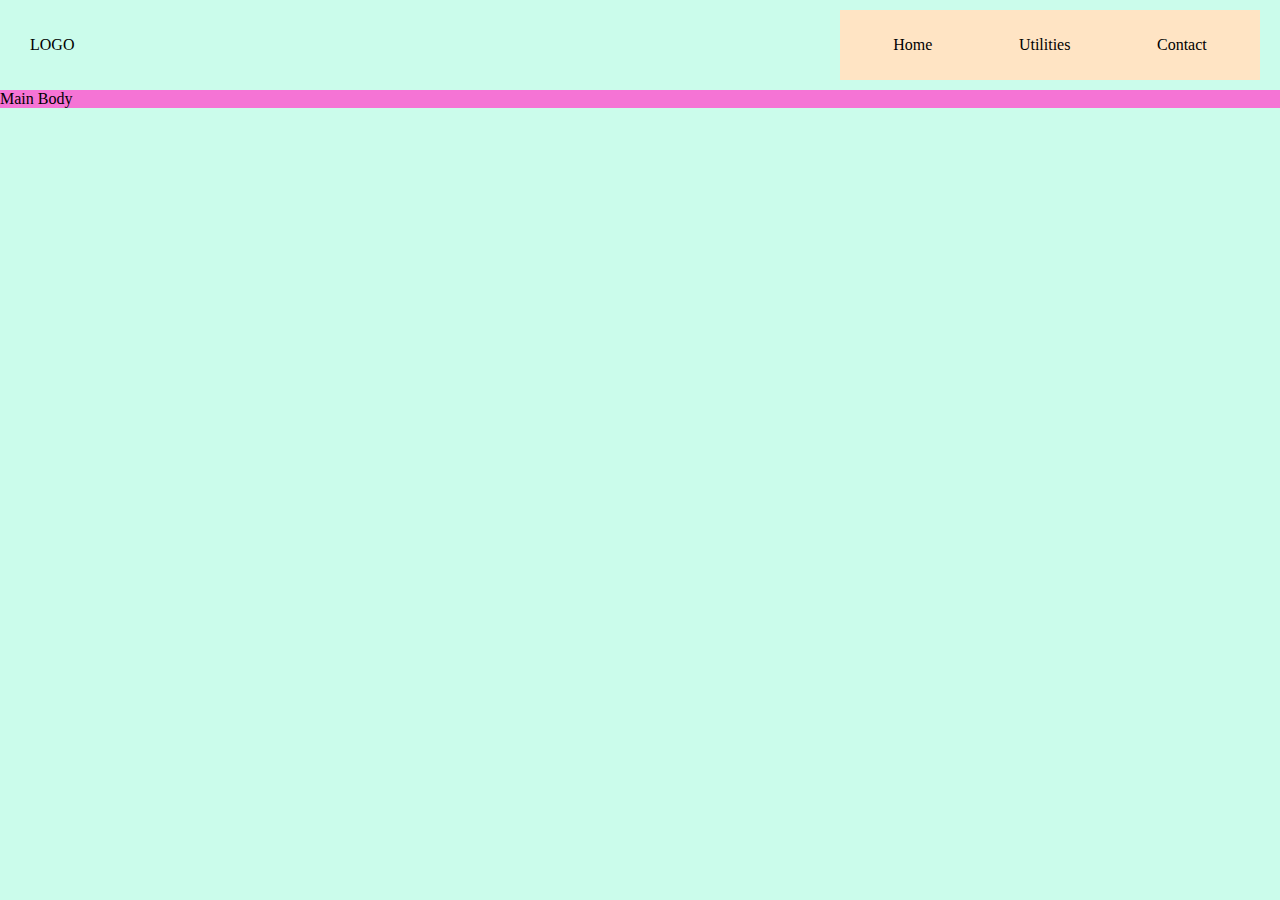
==== index.html @ b3857d57 "Merge branch 'master' of https://github.com/Sarman5432/SM-Toolkit into mahdi-1" ====
<!DOCTYPE html>
<html lang="en">
<head>
  <meta charset="UTF-8">
  <meta name="viewport" content="width=device-width, initial-scale=1.0">
  <link rel="stylesheet" href='css/main.css'/>
  <title>App</title>
</head>
<body>
  <header>
    <div id='top-logo'>
      <p>LOGO</p>
    </div>
    <nav>
      <div id='top-nav'>
        <p>Home</p>
        <p>Utilities</p>  <!--Make this a dropdown later-->
        <p>Contact</p>
      </div>
    </nav>
  </header>
  <section id='main-screen'>
    Main Body
  </section>
  <!-- <footer>
    Footer
  </footer> -->
</body>
</html>
---- css/main.css ----
/** CSS **/
html body{
  background-color: rgb(203, 252, 235);
  margin: 0;
  padding: 0;
}

header{
  display: flex;
  margin: 10px 20px 10px 20px;
}

header nav{
  background-color: bisque;
  padding: 10px;
  flex-grow: 3;
  max-width: 400px;
}

#top-nav{
  display: flex;
  justify-content: space-around;
}

#top-nav p{
 
}

#top-logo{
  padding: 10px;
  flex-grow: 2;
}


section{
  background-color: rgb(245, 116, 213);
}

footer{
  background-color: coral;
}
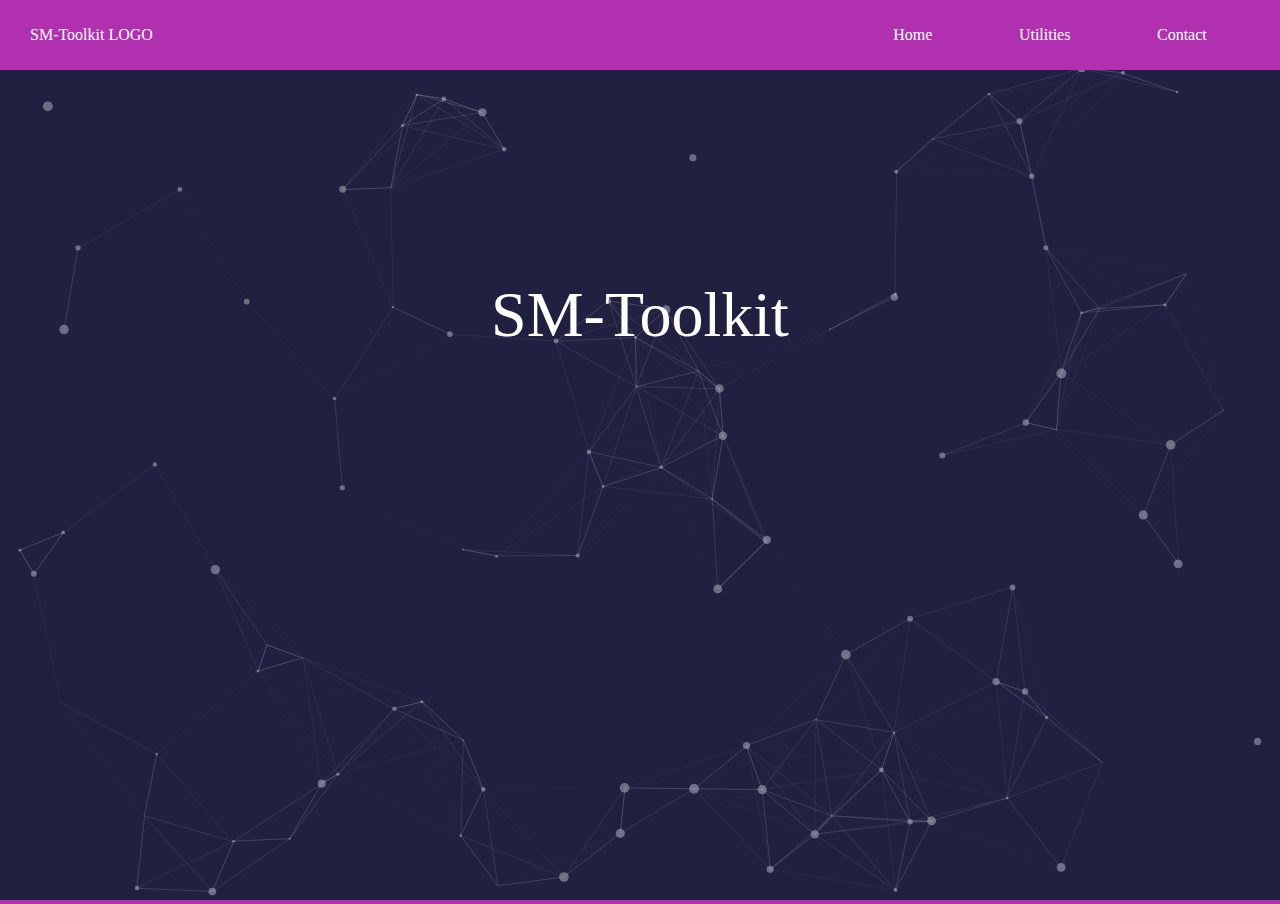
==== commit 82a5e050: "style changes" ====
--- a/index.html
+++ b/index.html
@@ -4,12 +4,12 @@
   <meta charset="UTF-8">
   <meta name="viewport" content="width=device-width, initial-scale=1.0">
   <link rel="stylesheet" href='css/main.css'/>
-  <title>App</title>
+  <title>Document</title>
 </head>
 <body>
   <header>
     <div id='top-logo'>
-      <p>LOGO</p>
+      <p>SM-Toolkit LOGO</p>
     </div>
     <nav>
       <div id='top-nav'>
@@ -19,11 +19,16 @@
       </div>
     </nav>
   </header>
-  <section id='main-screen'>
-    Main Body
-  </section>
-  <!-- <footer>
-    Footer
-  </footer> -->
+  <div id='main-screen'>
+    <div id="particles-js"></div>
+    <div class="page-wrap">
+      <p id='main-title'>SM-Toolkit</p>
+      <div id='searchbar'></div>
+    </div>
+  </div>
+
+  <!--Scripts-->
+  <script src="js/particle/particle.js"></script>
+  <script src="js/particle/app.js"></script>
 </body>
 </html>--- a/css/main.css
+++ b/css/main.css
@@ -1,17 +1,17 @@
-/** CSS **/
-html body{
-  background-color: rgb(203, 252, 235);
+html, body{
+  height: 100%;
   margin: 0;
   padding: 0;
+  background-color: #b030b0;
 }
 
 header{
   display: flex;
-  margin: 10px 20px 10px 20px;
+  margin: 0px 20px 0px 20px;
+  color: white;
 }
 
 header nav{
-  background-color: bisque;
   padding: 10px;
   flex-grow: 3;
   max-width: 400px;
@@ -23,7 +23,7 @@
 }
 
 #top-nav p{
- 
+  
 }
 
 #top-logo{
@@ -31,13 +31,32 @@
   flex-grow: 2;
 }
 
-
-section{
-  background-color: rgb(245, 116, 213);
+#main-screen{
+  background-color: #202040;
+  height: calc(100% - 70px);
 }
 
-footer{
-  background-color: coral;
+#main-title{
+  position: absolute;
+  margin: 0;
+  padding: 20px;
+  color: white;
+  font-size: 64px;
+  top: 35%;
+  left: 50%;
+  transform: translate(-50%, -50%);
+}
+
+#particles-js{
+  width: 100%;
+  height: calc(100% - 70px);
+  position: absolute;
+  opacity: 0.7;
+}
+
+#page-wrap{
+  padding: 0 15% 0 15%;
+  position: relative;
 }
 
 
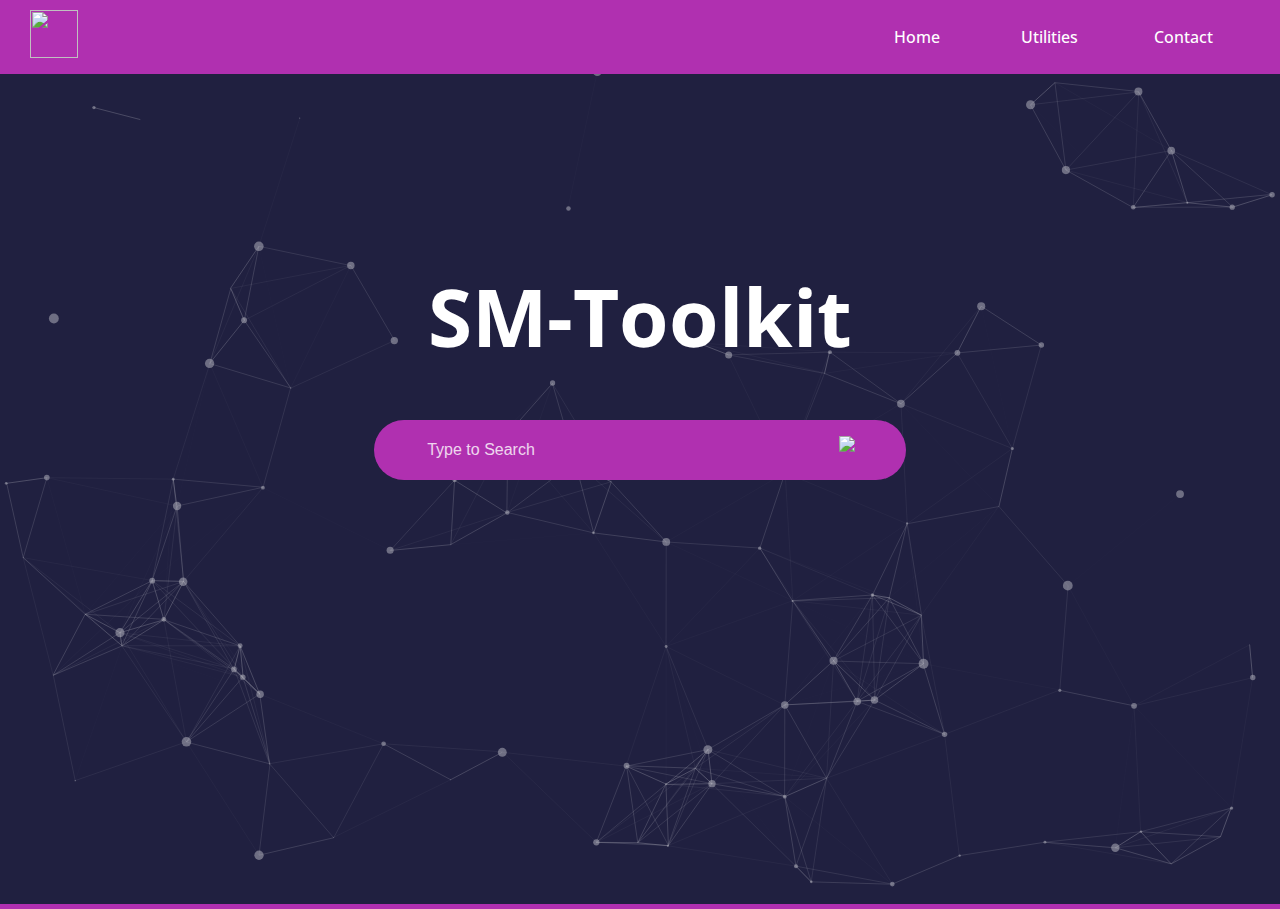
==== commit 6344bafd: "nav-style-changes" ====
--- a/index.html
+++ b/index.html
@@ -4,18 +4,19 @@
   <meta charset="UTF-8">
   <meta name="viewport" content="width=device-width, initial-scale=1.0">
   <link rel="stylesheet" href='css/main.css'/>
+  <link href="https://fonts.googleapis.com/css2?family=Open+Sans:wght@300;400;600;700;800&display=swap" rel="stylesheet">
   <title>Document</title>
 </head>
 <body>
   <header>
-    <div id='top-logo'>
-      <p>SM-Toolkit LOGO</p>
-    </div>
+    <a id='top-logo'>
+      <img id="logo" src="public/icons/logo.png"/>
+    </a>
     <nav>
       <div id='top-nav'>
-        <p>Home</p>
-        <p>Utilities</p>  <!--Make this a dropdown later-->
-        <p>Contact</p>
+        <a href="" class="nav-link"><p>Home</p></a>
+        <a href="" class="nav-link"><p>Utilities</p></a>  <!--Make this a dropdown later-->
+        <a href="" class="nav-link"><p>Contact</p></a>
       </div>
     </nav>
   </header>
@@ -23,7 +24,12 @@
     <div id="particles-js"></div>
     <div class="page-wrap">
       <p id='main-title'>SM-Toolkit</p>
-      <div id='searchbar'></div>
+      <div id='searchbar'>
+        <input class='search-text' type="text" name="" placeholder="Type to Search"/>
+        <a class="search-btn" href='#'>
+          <img src='public/icons/search.svg'/>
+        </a>
+      </div>
     </div>
   </div>
 
--- a/css/main.css
+++ b/css/main.css
@@ -3,6 +3,9 @@
   margin: 0;
   padding: 0;
   background-color: #b030b0;
+  font-family: 'Open Sans', sans-serif;
+  font-weight: 500;
+  font-size: 16px;
 }
 
 header{
@@ -26,9 +29,26 @@
   
 }
 
+.nav-link{
+  color: white;
+  text-decoration: none;
+  width: 100%;
+  height: 100%;
+  text-align: center;
+}
+
+.nav-link:hover{
+  background-color:#202040;
+}
+
 #top-logo{
   padding: 10px;
   flex-grow: 2;
+}
+
+#logo{
+  height: 3rem;
+  width: 3rem;
 }
 
 #main-screen{
@@ -41,10 +61,50 @@
   margin: 0;
   padding: 20px;
   color: white;
-  font-size: 64px;
+  font-size: 5rem;
+  font-family: 'Open Sans', sans-serif;
+  font-weight: 700;
   top: 35%;
   left: 50%;
   transform: translate(-50%, -50%);
+}
+
+#searchbar{
+  background-color: #b030b0;
+  position: absolute;
+  top: 50%;
+  left: 50%;
+  transform: translate(-50%, -50%);
+  border-radius: 40px;
+  width: 40%;
+  height: 40px;
+  padding: 10px;
+  display: flex;
+  justify-content: center;
+}
+
+.search-btn{
+  float: right;
+  height: 40px;
+  justify-content: center;
+  padding-top: 5px;
+}
+
+.search-text{
+  border: none;
+  background-color: transparent;
+  outline: none;
+  transition: 0.4s;
+  line-height: 40px;
+  width: 80%;
+  color: white;
+  font-size: 16px;
+}
+
+.search-text::placeholder{
+  color: white;
+  opacity: 0.8;
+  font-size: 16px;
 }
 
 #particles-js{
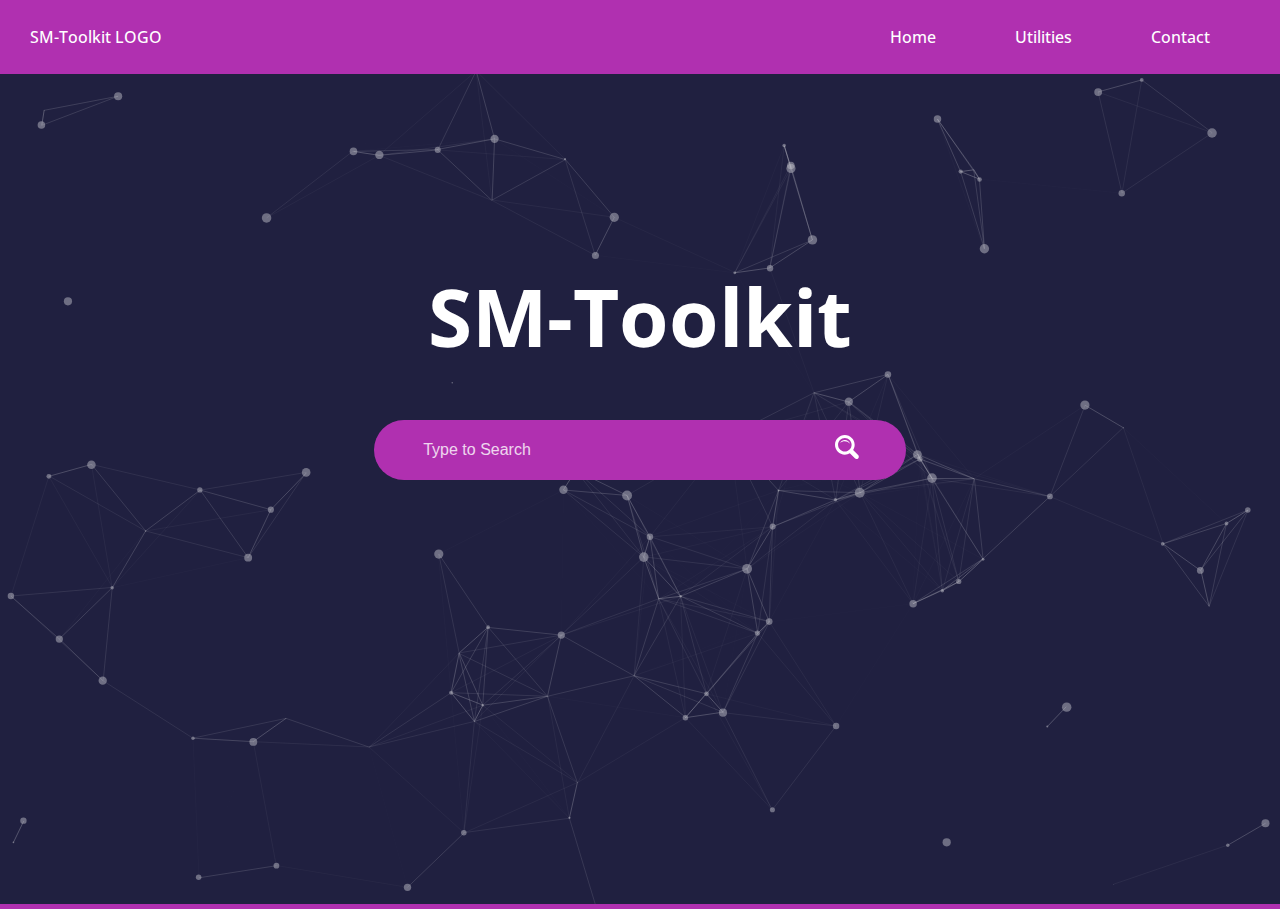
==== commit 02d73766: "nav-style-changes" ====
--- a/index.html
+++ b/index.html
@@ -9,14 +9,14 @@
 </head>
 <body>
   <header>
-    <a id='top-logo'>
-      <img id="logo" src="public/icons/logo.png"/>
-    </a>
+    <div id='top-logo'>
+      <p>SM-Toolkit LOGO</p>
+    </div>
     <nav>
       <div id='top-nav'>
-        <a href="" class="nav-link"><p>Home</p></a>
-        <a href="" class="nav-link"><p>Utilities</p></a>  <!--Make this a dropdown later-->
-        <a href="" class="nav-link"><p>Contact</p></a>
+        <p>Home</p>
+        <p>Utilities</p>  <!--Make this a dropdown later-->
+        <p>Contact</p>
       </div>
     </nav>
   </header>
@@ -27,7 +27,7 @@
       <div id='searchbar'>
         <input class='search-text' type="text" name="" placeholder="Type to Search"/>
         <a class="search-btn" href='#'>
-          <img src='public/icons/search.svg'/>
+          <img src='/public/icons/search.svg'/>
         </a>
       </div>
     </div>
--- a/css/main.css
+++ b/css/main.css
@@ -29,26 +29,9 @@
   
 }
 
-.nav-link{
-  color: white;
-  text-decoration: none;
-  width: 100%;
-  height: 100%;
-  text-align: center;
-}
-
-.nav-link:hover{
-  background-color:#202040;
-}
-
 #top-logo{
   padding: 10px;
   flex-grow: 2;
-}
-
-#logo{
-  height: 3rem;
-  width: 3rem;
 }
 
 #main-screen{
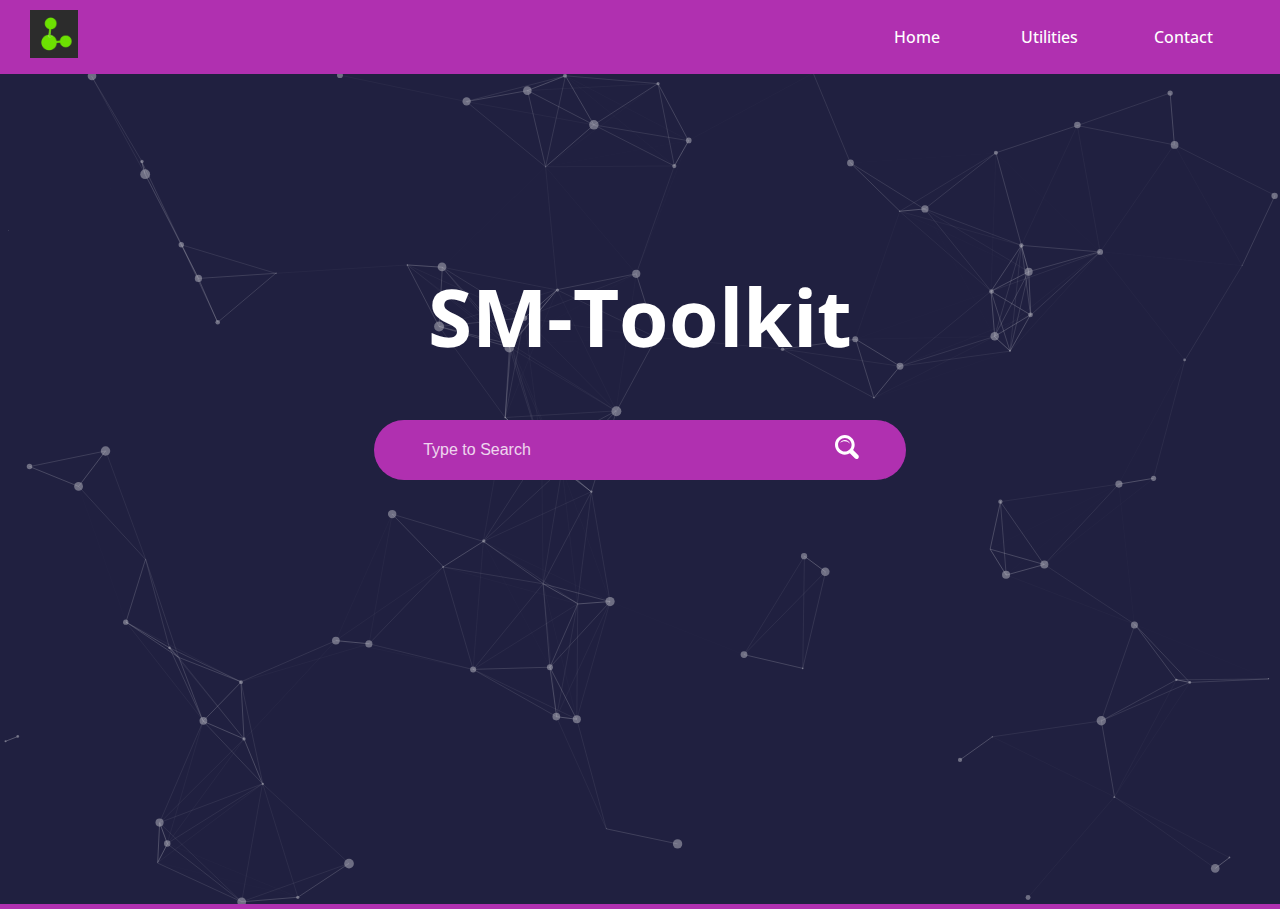
==== commit f432d414: "Merge pull request #4 from Sarman5432/mahdi-1" ====
--- a/index.html
+++ b/index.html
@@ -9,14 +9,14 @@
 </head>
 <body>
   <header>
-    <div id='top-logo'>
-      <p>SM-Toolkit LOGO</p>
-    </div>
+    <a id='top-logo'>
+      <img id="logo" src="public/icons/logo.png"/>
+    </a>
     <nav>
       <div id='top-nav'>
-        <p>Home</p>
-        <p>Utilities</p>  <!--Make this a dropdown later-->
-        <p>Contact</p>
+        <a href="" class="nav-link"><p>Home</p></a>
+        <a href="" class="nav-link"><p>Utilities</p></a>  <!--Make this a dropdown later-->
+        <a href="" class="nav-link"><p>Contact</p></a>
       </div>
     </nav>
   </header>
@@ -27,7 +27,7 @@
       <div id='searchbar'>
         <input class='search-text' type="text" name="" placeholder="Type to Search"/>
         <a class="search-btn" href='#'>
-          <img src='/public/icons/search.svg'/>
+          <img src='public/icons/search.svg'/>
         </a>
       </div>
     </div>
--- a/css/main.css
+++ b/css/main.css
@@ -29,9 +29,26 @@
   
 }
 
+.nav-link{
+  color: white;
+  text-decoration: none;
+  width: 100%;
+  height: 100%;
+  text-align: center;
+}
+
+.nav-link:hover{
+  background-color:#202040;
+}
+
 #top-logo{
   padding: 10px;
   flex-grow: 2;
+}
+
+#logo{
+  height: 3rem;
+  width: 3rem;
 }
 
 #main-screen{
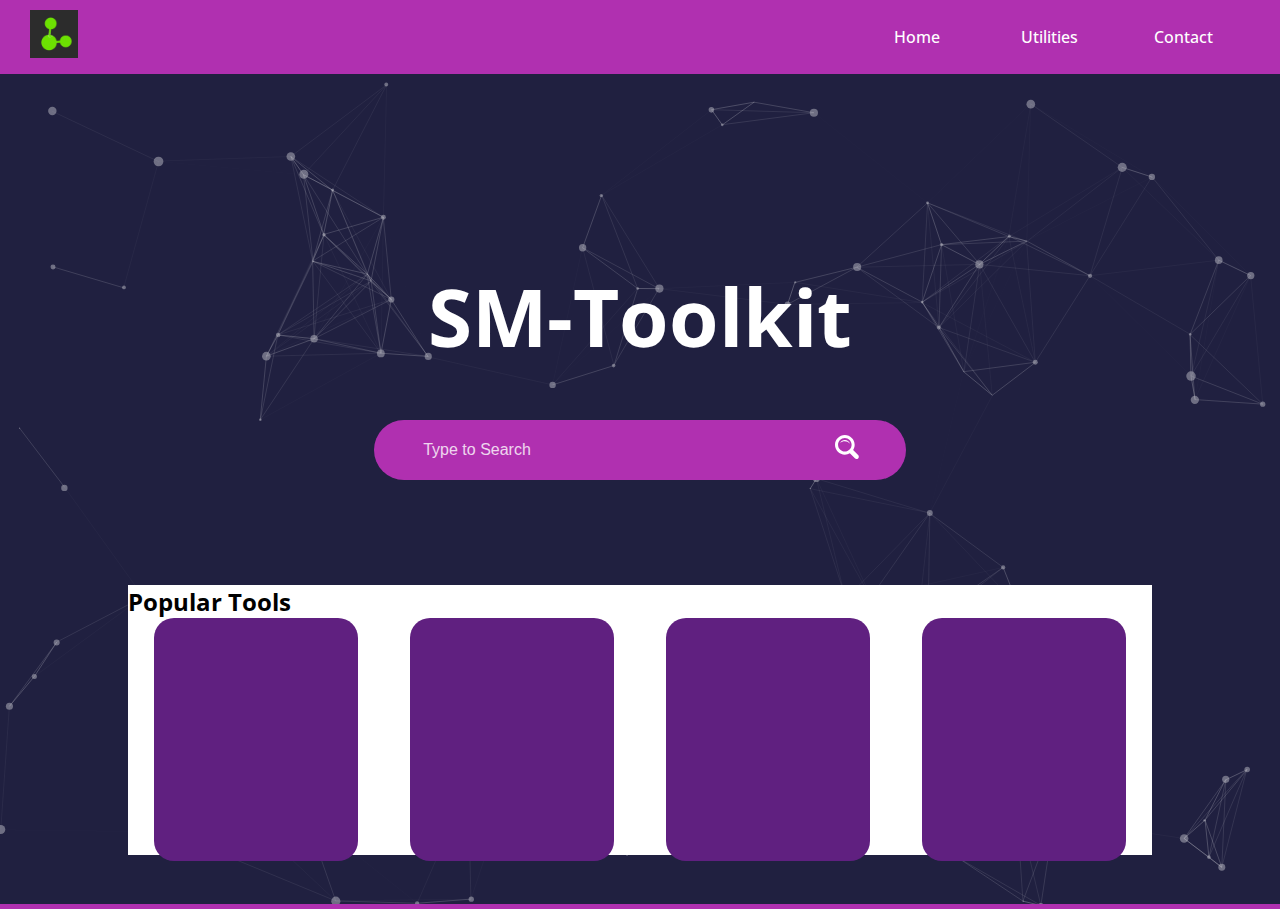
==== commit 6865d52a: "Merge branch 'master' of https://github.com/Sarman5432/SM-Toolkit into navigation" ====
--- a/index.html
+++ b/index.html
@@ -30,6 +30,17 @@
           <img src='public/icons/search.svg'/>
         </a>
       </div>
+
+      <!--Popular Tools-->
+      <div id='popular-tools'>
+        <p>Popular Tools</p>
+        <div class="pt-container">
+          <div></div>
+          <div></div>
+          <div></div>
+          <div></div>
+        </div>
+      </div>
     </div>
   </div>
 
--- a/css/main.css
+++ b/css/main.css
@@ -119,4 +119,36 @@
   position: relative;
 }
 
+#popular-tools{
+  position: absolute;
+  background-color: white;
+  top: 80%;
+  left: 50%;
+  transform: translate(-50%, -50%);
+  width: 80%;
+  height: 30%;
+}
 
+#popular-tools p{
+  font-family: 'Open Sans', sans-serif;
+  font-weight: 700;
+  font-size: 24px;
+  padding: 0;
+  margin: 0;
+}
+
+.pt-container{
+  display: flex;
+  justify-content: space-around;
+  width: 100%;
+  height: 100%;
+  flex-wrap: wrap;
+}
+
+.pt-container div{
+  min-width: 200px;
+  width: 20%;
+  background-color: #602080;
+  height: 90%;
+  border-radius: 20px;
+}
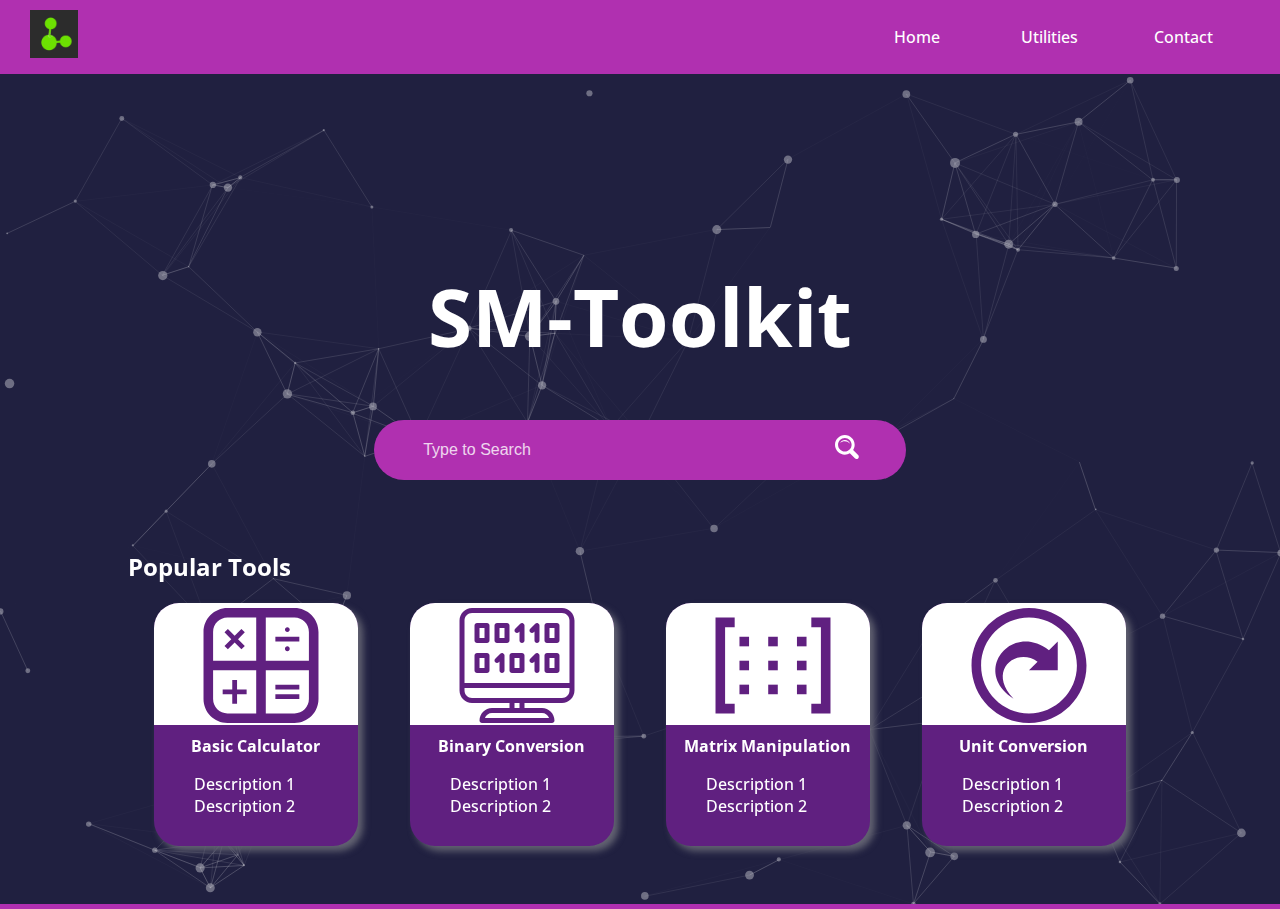
==== commit b053c648: "Merge pull request #5 from Sarman5432/navigation" ====
--- a/index.html
+++ b/index.html
@@ -35,10 +35,46 @@
       <div id='popular-tools'>
         <p>Popular Tools</p>
         <div class="pt-container">
-          <div></div>
-          <div></div>
-          <div></div>
-          <div></div>
+          <div id='pt'>
+            <div class="popular-tools-img">
+              <img src="/public/icons/calculator.svg"/>
+            </div>
+            <h1>Basic Calculator</h1>
+            <ul>
+              <li>Description 1</li>
+              <li>Description 2</li>
+            </ul>
+          </div>
+          <div id='pt'>
+            <div class="popular-tools-img">
+              <img src="/public/icons/binary.svg"/>
+            </div>
+            <h1>Binary Conversion</h1>
+            <ul>
+              <li>Description 1</li>
+              <li>Description 2</li>
+            </ul>
+          </div>
+          <div id='pt'>
+            <div class="popular-tools-img">
+              <img src="/public/icons/matrix.svg"/>
+            </div>
+            <h1>Matrix Manipulation</h1>
+            <ul>
+              <li>Description 1</li>
+              <li>Description 2</li>
+            </ul>
+          </div>
+          <div id='pt'>
+            <div class="popular-tools-img">
+              <img src="/public/icons/conversion.svg"/>
+            </div>
+            <h1>Unit Conversion</h1>
+            <ul>
+              <li>Description 1</li>
+              <li>Description 2</li>
+            </ul>
+          </div>
         </div>
       </div>
     </div>
--- a/css/main.css
+++ b/css/main.css
@@ -121,8 +121,7 @@
 
 #popular-tools{
   position: absolute;
-  background-color: white;
-  top: 80%;
+  top: 75%;
   left: 50%;
   transform: translate(-50%, -50%);
   width: 80%;
@@ -130,10 +129,11 @@
 }
 
 #popular-tools p{
+  color: white;
   font-family: 'Open Sans', sans-serif;
   font-weight: 700;
   font-size: 24px;
-  padding: 0;
+  padding: 10px 0px 20px 0px;
   margin: 0;
 }
 
@@ -145,10 +145,36 @@
   flex-wrap: wrap;
 }
 
-.pt-container div{
+.pt-container #pt{
   min-width: 200px;
   width: 20%;
   background-color: #602080;
   height: 90%;
-  border-radius: 20px;
+  border-radius: 25px;
+  box-shadow: 5px 5px 7px #636372;
 }
+
+.pt-container div h1{
+  color: white;
+  font-size: 16px;
+  text-align: center;
+}
+
+.pt-container div ul{
+  color: white;
+  list-style: none;
+}
+
+.popular-tools-img{
+  width: 100%;
+  height: 50%;
+  background-color: white;
+  border-radius: 25px 25px 0px 0px;
+  text-align: center;
+}
+
+.popular-tools-img img{
+  width: 100%;
+  height: 95%;
+  padding: 5px;
+}
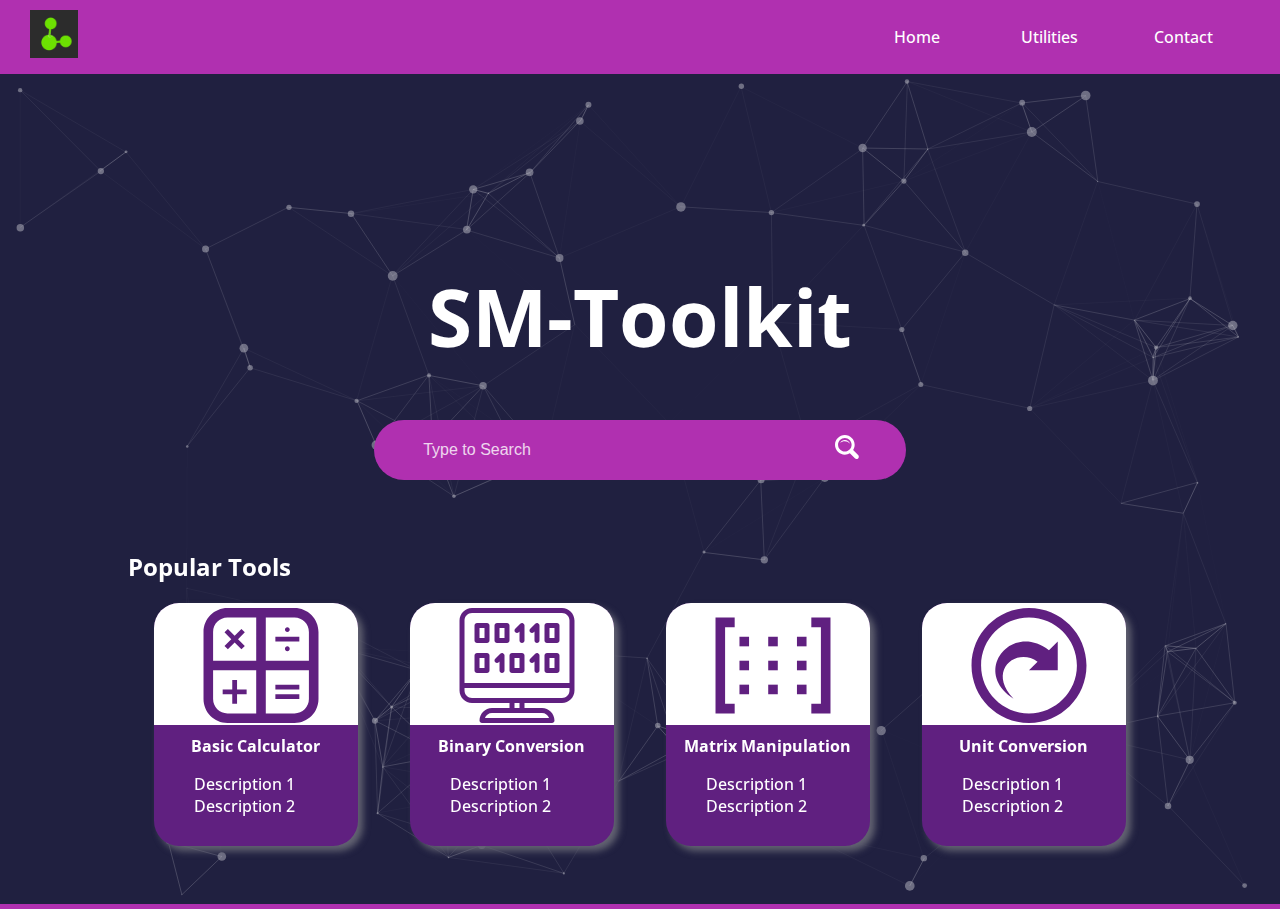
==== commit de97fd6d: "Calculator outline done" ====
--- a/index.html
+++ b/index.html
@@ -37,7 +37,7 @@
         <div class="pt-container">
           <div id='pt'>
             <div class="popular-tools-img">
-              <img src="/public/icons/calculator.svg"/>
+              <img src="public/icons/calculator.svg"/>
             </div>
             <h1>Basic Calculator</h1>
             <ul>
@@ -47,7 +47,7 @@
           </div>
           <div id='pt'>
             <div class="popular-tools-img">
-              <img src="/public/icons/binary.svg"/>
+              <img src="public/icons/binary.svg"/>
             </div>
             <h1>Binary Conversion</h1>
             <ul>
@@ -57,7 +57,7 @@
           </div>
           <div id='pt'>
             <div class="popular-tools-img">
-              <img src="/public/icons/matrix.svg"/>
+              <img src="public/icons/matrix.svg"/>
             </div>
             <h1>Matrix Manipulation</h1>
             <ul>
@@ -67,7 +67,7 @@
           </div>
           <div id='pt'>
             <div class="popular-tools-img">
-              <img src="/public/icons/conversion.svg"/>
+              <img src="public/icons/conversion.svg"/>
             </div>
             <h1>Unit Conversion</h1>
             <ul>
